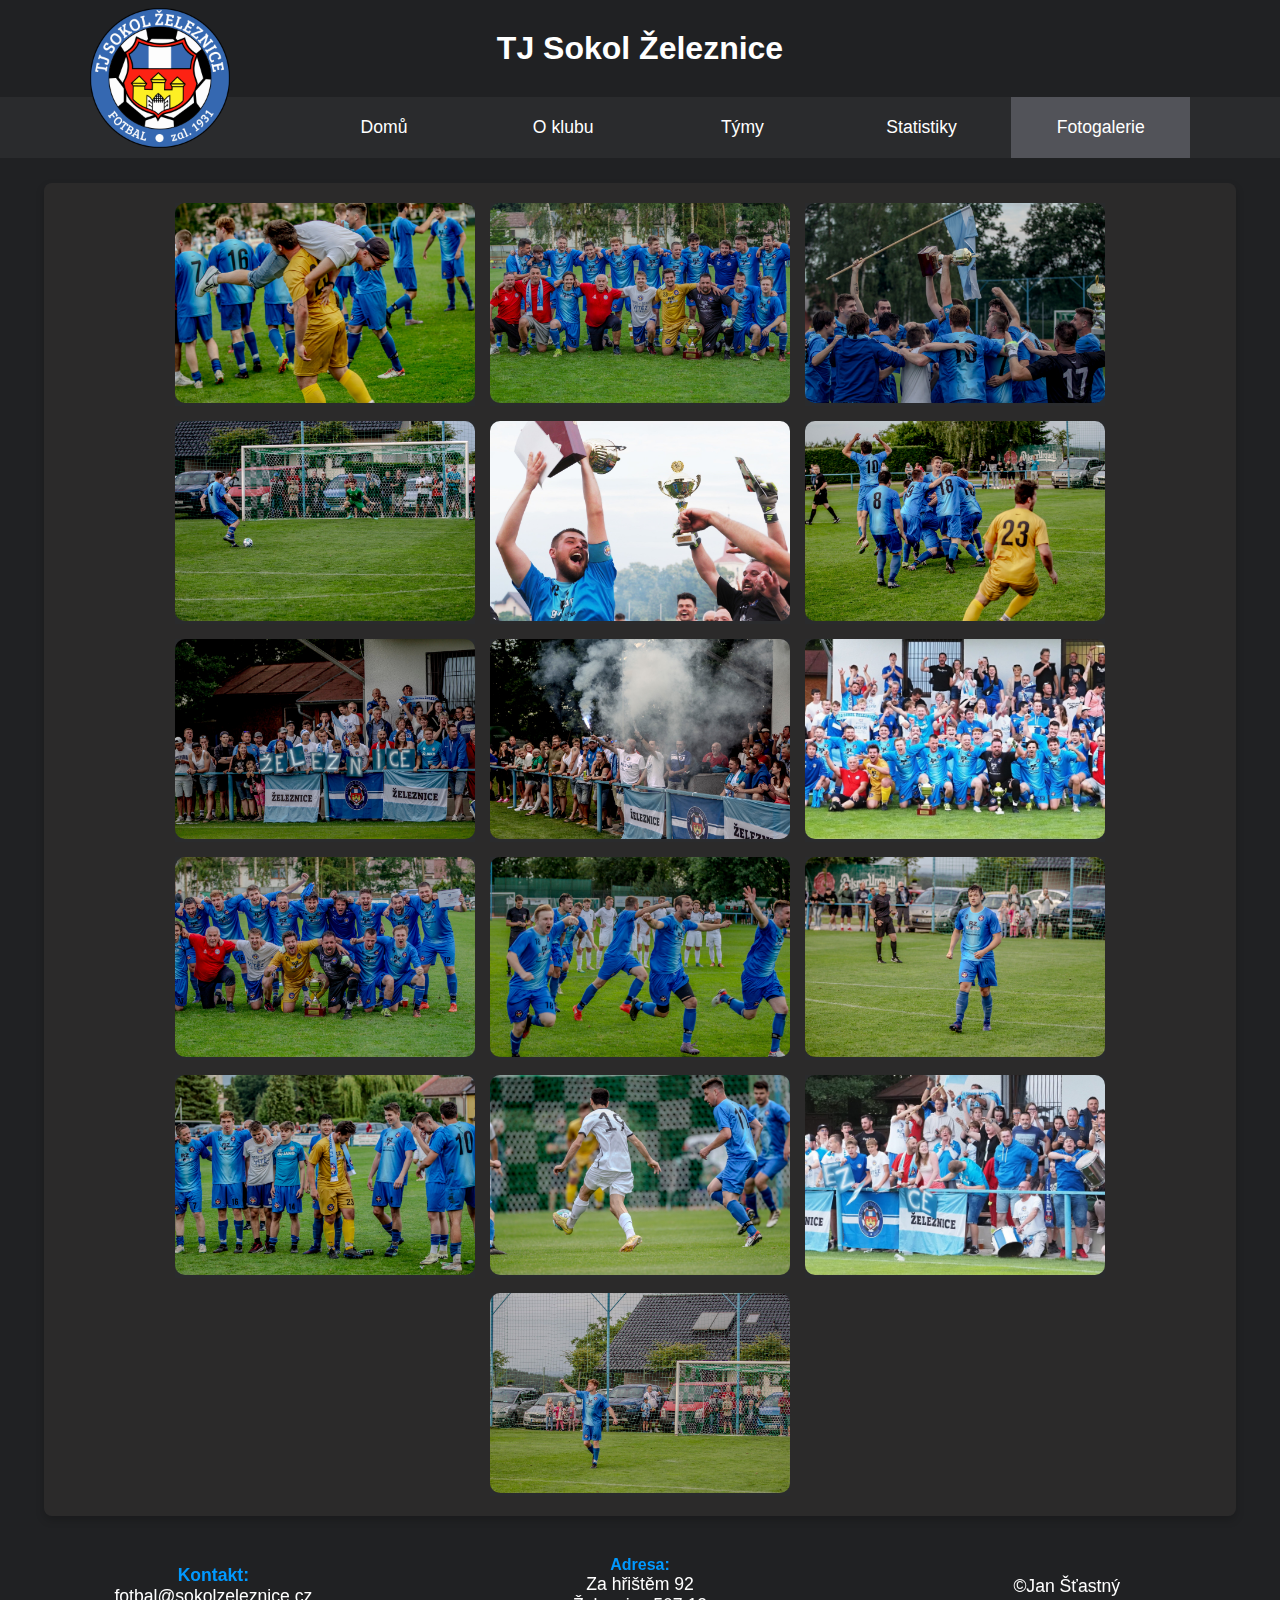
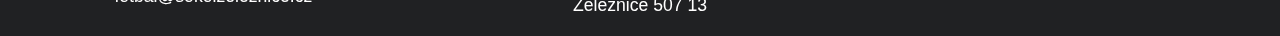
==== fotogalerie.html @ fe4ee5fb "opraveno dle gpt" ====
<!DOCTYPE html>
<html lang="cs">
<head>
    <meta charset="UTF-8">
    <meta name="viewport" content="width=device-width, initial-scale=1.0">
    <title>TJ Sokol Železnice</title>
    <link rel="stylesheet" href="style.css">
    <link rel="icon" href="images/logo.png">
    <link rel="stylesheet" href="https://cdnjs.cloudflare.com/ajax/libs/font-awesome/5.15.3/css/all.min.css"/>
</head>

<body class="body-fotogalerie" id="body-fotogalerie">
    <header>
       
        <div class="header-container">
            <img id="logo" src="images/logo.png" alt="Obrazek-logo">
            <button id="bt-nav" aria-label="true">
                <span id="menu-icon">
                    <i class="fas fa-bars" ></i>
                </span>
                <span id="close-icon" hidden>
                    <i class="fa fa-times"></i>
                </span>
            </button>
       </div>
       <h1>TJ Sokol Železnice</h1>
       <nav id="nav">
            <ul>
                <li><a href="index.html">Domů</a></li>
                <li><a href="oklubu.html">O klubu</a></li>
                <li><a href="tymy.html">Týmy</a></li>
                <li><a href="statistiky.html">Statistiky</a></li>
                <li><a id="current-page"  href="fotogalerie.html">Fotogalerie</a></li>
                
            </ul>
        </nav>
    </header>
    
    <main>  
        <div id="modal" class="hidden">
            <span class="close" id="close-modal">&times;</span>
            <img class="modal-content" id="modal-image">
        </div>

            <section id="gallery">
                    <button class="bt-fotogalerie"><img src="images/gallery/482014344_1168191535102143_2879194008876224950_n.jpg" alt="obrazek1" class="img-fotogalerie"></button>
                    <button class="bt-fotogalerie"><img src="images/gallery/482052638_1168191671768796_6920099571201024579_n.jpg" class="img-fotogalerie" alt="obrazek2"></button>
                    <button class="bt-fotogalerie"><img src="images/gallery/482086951_1168191608435469_5323497860288220619_n.jpg" class="img-fotogalerie" alt="obrazek3"></button>
                    <button class="bt-fotogalerie"><img src="images/gallery/482191595_1168191955102101_5478298571706088145_n.jpg" class="img-fotogalerie" alt="obrazek4"></button>
                    <button class="bt-fotogalerie"><img src="images/gallery/482193004_1168191768435453_8493708013463655375_n.jpg" class="img-fotogalerie" alt="obrazek5"></button>
                    <button class="bt-fotogalerie"><img src="images/gallery/482193895_1168191655102131_2227359335153012465_n.jpg" class="img-fotogalerie" alt="obrazek6"></button>
                    <button class="bt-fotogalerie"><img src="images/gallery/482211378_1168192811768682_3697075222663359286_n.jpg" class="img-fotogalerie" alt="obrazek7"></button>
                    <button class="bt-fotogalerie"><img src="images/gallery/482216230_1168191808435449_3448681465017194902_n.jpg" class="img-fotogalerie" alt="obrazek8"></button>
                    <button class="bt-fotogalerie"><img src="images/gallery/482217145_1168191871768776_2617825102083883922_n.jpg" class="img-fotogalerie" alt="obrazek9"></button>
                    <button class="bt-fotogalerie"><img src="images/gallery/482222867_1168191625102134_6673325017799135524_n.jpg" class="img-fotogalerie" alt="obrazek10"></button>
                    <button class="bt-fotogalerie"><img src="images/gallery/482224071_1168191985102098_6487914265876679628_n.jpg" class="img-fotogalerie" alt="obrazek11"></button>
                    <button class="bt-fotogalerie"><img src="images/gallery/482354775_1168191651768798_2904683976502136166_n.jpg" class="img-fotogalerie" alt="obrazek12"></button>
                    <button class="bt-fotogalerie"><img src="images/gallery/482978712_1168191795102117_7796610967349584658_n.jpg" class="img-fotogalerie" alt="obrazek13"></button>
                    <button class="bt-fotogalerie"><img src="images/gallery/482986530_1168192878435342_8875314150386474681_n.jpg" class="img-fotogalerie" alt="obrazek14"></button>
                    <button class="bt-fotogalerie"><img src="images/gallery/482988137_1168191828435447_3518637622157888488_n.jpg" class="img-fotogalerie" alt="obrazek15"></button>
                    <button class="bt-fotogalerie"><img src="images/gallery/484073784_1168191855102111_5676837617936571269_n.jpg" class="img-fotogalerie" alt="obrazek16"></button>
            </section>
            
    </main>
    
    <footer>
        <div class="footer-content">
            <span class="underlined-footer-content">
                <a href="mailto:fotbal@sokolzeleznice.cz"> <b>Kontakt:</b>  <br> fotbal@sokolzeleznice.cz</a>
            </span>
            <span class="underlined-footer-content">
                <b>Adresa:</b> <br>
                <a>Za hřištěm 92 <br> Železnice 507 13</a>
            </span>
            <span>
                <a>&copy;Jan Šťastný</a>
            </span>
        </div>
    </footer> 

    <script src="app.js"></script>
</body>
</html>
---- style.css ----
body {
  margin: 0;
  min-width: 100%;
  background-color: #202123; 
  color: #FFFFFF;
  font-family: Arial, sans-serif;
  position: relative;
}

body::before {
  content: "";
  position: fixed;
  top: 0;
  left: 0;
  width: 100vw;
  height: 100vh;
  background: url("images/482086951_1168191608435469_5323497860288220619_n.jpg") center/cover no-repeat;
  z-index: -2;
}

body::after {
  content: "";
  position: fixed;
  top: 0;
  left: 0;
  width: 100vw;
  height: 100vh;
  background-color: rgba(0, 0, 0, 0.1); 
  z-index: -1;
}


#body-fotogalerie::after {
  background-color: #202123;
  z-index: -1;
}

.modal-background::after {
  background-color:#7c7b7bb5;
  z-index: 0;
}

header {
  background-color: #202123;
  text-align: center; 
}
 main {
  text-align: center;
  margin-bottom: 25px;
 }


article {
  display: flex;
  flex-direction: column;
  align-items: center;
  background-color: rgba(44, 43, 43, 0.9);
  padding: 20px;
  margin: 20px auto;
  border-radius: 8px;
  max-width: 800px;
  box-shadow: 0px 4px 8px rgba(0, 0, 0, 0.2);
}

section {
  display: flex;
  flex-direction: column;
  align-items: center;
  background-color: rgba(44, 43, 43, 0.9);
  padding: 20px;
  margin: 20px auto;
  border-radius: 8px;
  max-width: 800px;
  box-shadow: 0px 4px 8px rgba(0, 0, 0, 0.2);
}

section h2 {
  color: #007ACC;
}

.tym {
  margin: 20px 10px;
  box-shadow: 0px 4px 8px rgba(0, 0, 0, 0.3);
  text-align: center;
  padding: 15px;
}

a {
  text-decoration: none;
  color: #FFFFFF;
  font-size: 1.1rem;
}

p {
  font-size: 1.1rem;
  line-height: 1.6;
  text-align: justify;
  margin-bottom: 10px;
}

span {
  color: #FFFFFF;
}

strong {
  color: #c2bb96; 
}

ul {
  list-style: none;
  list-style-type: none;
  margin: 0;
  padding: 0;
  width: 70vw;
}

#aktuality a {
 padding-top: 10px;
}

#aktuality li {
  display: flex;
  flex-direction: column;
  margin-bottom: 10px;

  border-top: solid #525359;
  width: 100%;
  max-width: 700px;
}

#aktuality li span {
  margin-top: 5px;
  text-align: right;
}


.header-container {
  display: flex;
  position: relative;
  flex-direction: column;
  align-items: center;
  justify-content: center;
  padding: 15px;
}

header img {
  display: block;
  text-align: center;
  width: 80px;
}

h1, h2, h3 {
  text-align: center;
  margin: 0;
  font-size: 2rem;
  padding: 10px 0 15px 0;
}

h1 {
  font-size: 2rem;
}

h2 {
  font-size: 1.8rem;
}

h3 {
  font-size: 1.4rem;
}

header h1 {
  padding: 10px 0 20px 0;
}

.hidden {
  display: none !important;
}

nav {
  display: flex;
  background-color: #2A2B2D;
  justify-content: center;
  min-width: 60vw;
  margin-bottom: 25px;
}

nav a {
  display: block;
  padding: 30px 0 30px;
  width: 100%;
}

nav a:hover {
  background-color: #007ACC;
}

i:hover {
  background-color: #007ACC;
}

#bt-nav {
  display: block;
  border: 0;
  right: 20px;
  bottom: 0;
  font-family: 'Times New Roman', Times, serif;
  text-decoration-style: solid;
  background-color: #202123;
  position: absolute;
  padding: 5px;
  cursor: pointer;
}

#menu-icon {
  font-size: 30px;
  text-decoration: solid;
  color: #FFFFFF;
  width: 30px;
  background-color: #202123;
}

i.fa {
  display: block;
  min-width: 30.4px;
}

#close-icon {
  font-size: 30px;
  width: 30px;
  text-decoration: solid;
  color: #FFFFFF;
  background-color: #202123;
}

#current-page  {
  background-color: #525359;
}

#current-page:hover {
  background-color: #007ACC;
}

footer {
  width: 100%;
  background-color: #202123;
  text-align: center;
}

.footer-content {
  display: flex;
  flex-wrap: wrap;
  justify-content: center;
  flex-direction: column;
}

.footer-content span {
  margin: 5px;
  flex: 1;
  min-width: 40vw;
}

.footer-content a {
  display: block;
  margin-bottom: 10px;
}

.footer-content b {
  color: #0099ff;
}

.underlined-footer-content {
  border-bottom: 3px solid #3c3c3cfe;
  height: 70px;
  align-content: center;
}

#gallery {
  display: flex;
  flex-direction: row;
  flex-wrap: wrap;
  gap: 15px;
  justify-content: center;
}

.bt-fotogalerie {
  background-color: #2A2B2D;
  border: none;
  padding: 0;
  width: 30%;
}


.img-fotogalerie {
  width: 100%;
  max-width: 300px;
  height: auto;
  aspect-ratio: 3/2;
  object-fit: cover;
  border-radius: 10px;
  transition: transform 0.3s ease-in-out, box-shadow 0.3s ease-in-out;
  cursor: pointer;
}

.img-fotogalerie:hover {
  transform: scale(1.1);
  box-shadow: 0 4px 10px rgba(0, 0, 0, 0.3);
}

#modal {
  position: absolute;
  align-items: center;
  z-index: 1;
}

.modal-content {
  max-width: 100%;
  border-radius: 8px;
  box-shadow: 0 4px 8px rgba(255, 255, 255, 0.2);
  text-align: center
}

.close {
  position: absolute;
  top: 0px;
  right: 10px;
  font-size: 40px;
  cursor: pointer;
 
}



@media (min-width: 460px) {
  .footer-content {
    flex-direction: row
  }
}

@media (min-width: 768px) {

  .header-container {
    flex-direction: row;
    padding: 0;
  }

  .header-container img {
    width: 140px;
    position: absolute;
    left: 7vw;
    top: 8px;
  }

  header h1 {
    display: flex;
    padding: 30px;
    align-items: center;
    justify-content: center;
  }

  nav {
    justify-content: flex-end;
  }

  nav ul {
    display: flex;
    flex-direction: row;
    padding-right: 7vw;
  }

  nav a {
    padding: 20px 0 20px;
    width: 100%;
    min-width: 14vw;
  }

  p {
    font-size: 1rem;
  }

  article {
    margin: 20px auto;
  }

  section {
    margin: 20px;
    padding: 20px;
    flex: 1;
  }


  #aktuality {
    text-align: left;
    max-width: 400px;
    margin-right: 0;
  }

  #nadchazejici-zapasy {
    flex: 2;
  }
  #aktuality ul {
    width: auto;
  } 

  #main-obsah {
    display: flex;
    justify-content: space-between;
  }

  .seznam-tymu {
    display: flex;
    flex-direction: column; 
    align-items: center;
  }

  .tym {
    padding: 15px;
    margin: 0 10px;
    box-shadow: none;
    border-radius: 0;
  }

  #nadchazejici-zapasy {
    padding: 0;
    margin: 20px;
  }

  #gallery {
    max-width: 90vw;
    margin: 20px auto;
    gap: 15px;

  }

  .bt-fotogalerie {
    width: auto;
  }

  .tym p {
    margin: 10px 25px;
  }

  .footer-content {
    justify-content: space-around;
  }

  .footer-content span {
    margin-bottom: 0;
    height: 90px;
    align-content: center;
    min-width: auto;
  }

  .underlined-footer-content {
    border-bottom: none;
  }

  .modal-content {
    width: 90%;
    max-height: 90vh;
    align-self: center;
  }
  
  
.close {
  top: -80px;
  right: 30px;
  font-size: 50px;
  padding: 0 10px;
  background-color: #0099ff;
}
}
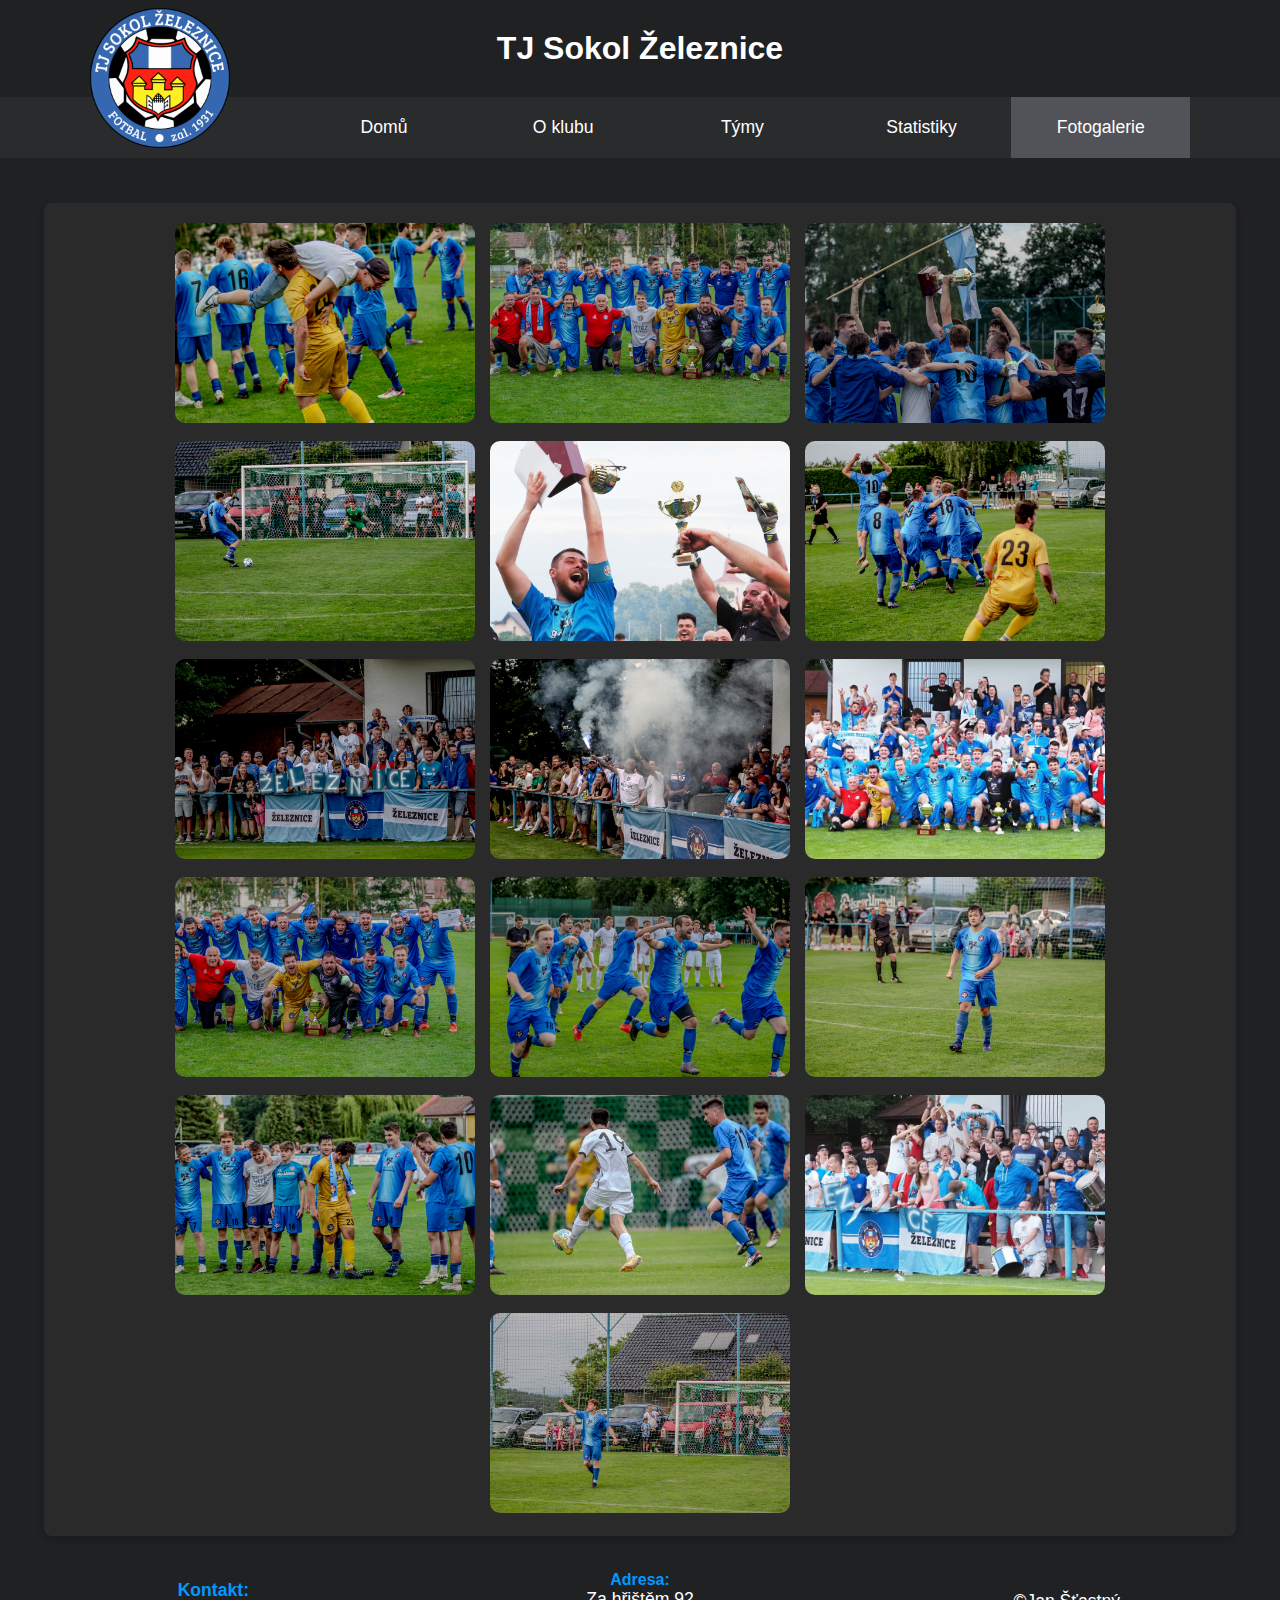
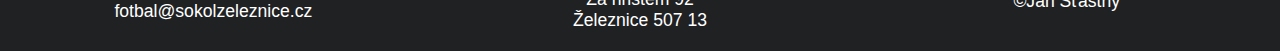
==== commit 6b61cc42: "fix footer - je vzdy na spod stranky, vyreseno pomoci flex na body" ====
--- a/fotogalerie.html
+++ b/fotogalerie.html
@@ -39,7 +39,7 @@
     <main>  
         <div id="modal" class="hidden">
             <span class="close" id="close-modal">&times;</span>
-            <img class="modal-content" id="modal-image">
+            <img src="images/background.jpg" class="modal-content" id="modal-image" alt="fotka" hidden>
         </div>
 
             <section id="gallery">
--- a/style.css
+++ b/style.css
@@ -1,10 +1,20 @@
+html {
+  height: 100%;
+  margin: 0;
+}
+
 body {
   margin: 0;
   min-width: 100%;
+  min-height: 100vh;
+  height: 100%;
   background-color: #202123; 
   color: #FFFFFF;
   font-family: Arial, sans-serif;
   position: relative;
+  display: flex;
+  flex-direction: column;
+  justify-content: space-between;
 }
 
 body::before {
@@ -30,6 +40,8 @@
 }
 
 
+
+
 #body-fotogalerie::after {
   background-color: #202123;
   z-index: -1;
@@ -44,11 +56,6 @@
   background-color: #202123;
   text-align: center; 
 }
- main {
-  text-align: center;
-  margin-bottom: 25px;
- }
-
 
 article {
   display: flex;
@@ -96,10 +103,6 @@
   line-height: 1.6;
   text-align: justify;
   margin-bottom: 10px;
-}
-
-span {
-  color: #FFFFFF;
 }
 
 strong {
@@ -244,13 +247,14 @@
   width: 100%;
   background-color: #202123;
   text-align: center;
+  
 }
 
 .footer-content {
   display: flex;
   flex-wrap: wrap;
   justify-content: center;
-  flex-direction: column;
+  
 }
 
 .footer-content span {
@@ -307,25 +311,35 @@
 }
 
 #modal {
-  position: absolute;
+  position: fixed;
+  height:100%;
+  width: 100%;
+  z-index: 10;
+  left: 0;
+  top: 0;
+  background-color: #4d4d4dbd;
+  display: flex;
+  justify-content: center;
   align-items: center;
-  z-index: 1;
 }
 
 .modal-content {
-  max-width: 100%;
+  position: fixed;
+  max-width: 100vw;
   border-radius: 8px;
   box-shadow: 0 4px 8px rgba(255, 255, 255, 0.2);
   text-align: center
 }
 
-.close {
+#close-modal {
   position: absolute;
   top: 0px;
   right: 10px;
   font-size: 40px;
+  padding: 0 7px;
   cursor: pointer;
- 
+  z-index: 1000;
+  background-color: #7171715c;
 }
 
 
@@ -455,17 +469,24 @@
   }
 
   .modal-content {
-    width: 90%;
+    width: auto;
+    max-width: 90vw;
     max-height: 90vh;
     align-self: center;
   }
   
   
-.close {
-  top: -80px;
-  right: 30px;
+#close-modal {
   font-size: 50px;
   padding: 0 10px;
+  background-color: #2A2B2D;
+  top: 0px;
+  right: 10px;
+  z-index: 1000;
+}
+
+
+#close-modal:hover {
   background-color: #0099ff;
 }
 }
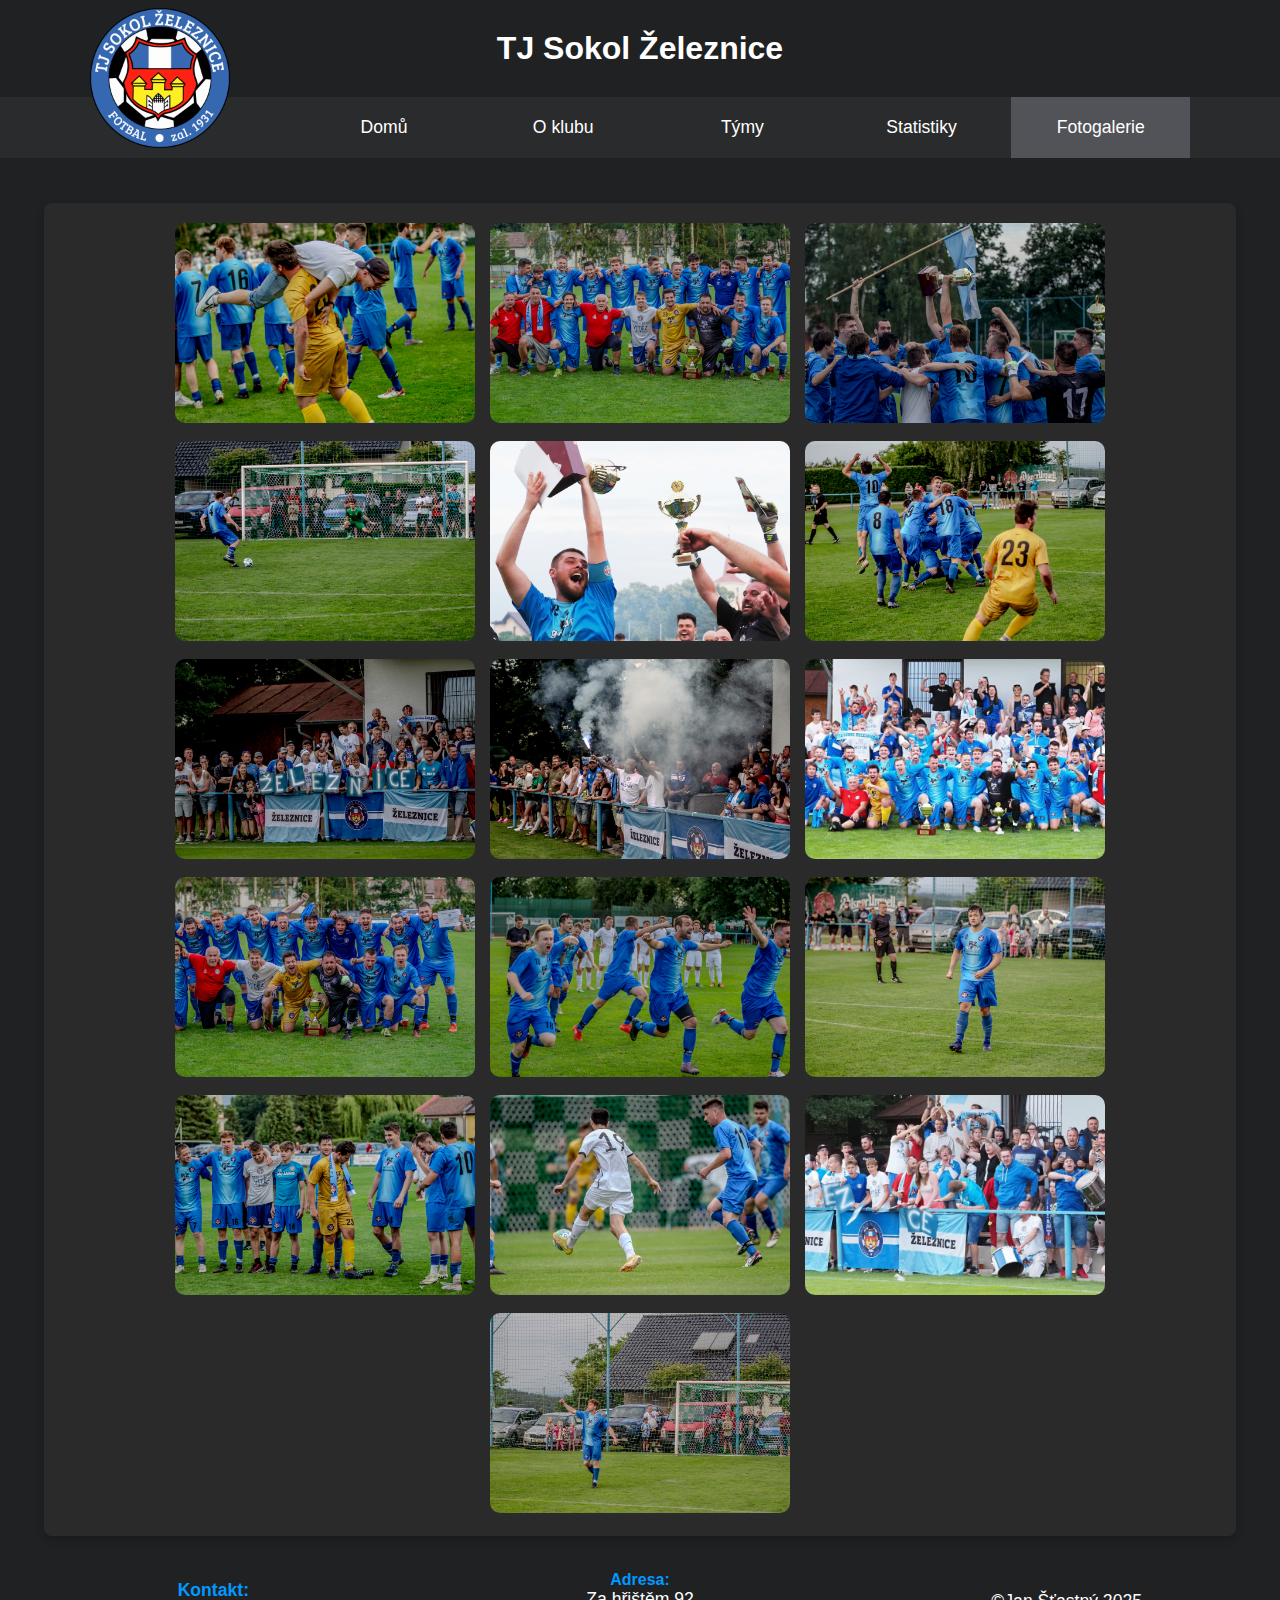
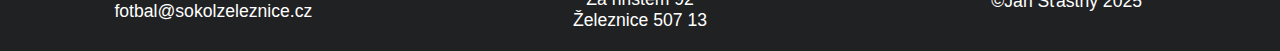
==== commit ba0daec1: "upravy, zmeny , fix atd" ====
--- a/fotogalerie.html
+++ b/fotogalerie.html
@@ -38,9 +38,11 @@
     
     <main>  
         <div id="modal" class="hidden">
-            <span class="close" id="close-modal">&times;</span>
-            <img src="images/background.jpg" class="modal-content" id="modal-image" alt="fotka" hidden>
-        </div>
+            <div class="modal-container">
+              <span class="close" id="close-modal">&times;</span>
+              <img src="images/background.jpg" class="modal-content" id="modal-image" alt="fotka" hidden>
+            </div>
+          </div>
 
             <section id="gallery">
                     <button class="bt-fotogalerie"><img src="images/gallery/482014344_1168191535102143_2879194008876224950_n.jpg" alt="obrazek1" class="img-fotogalerie"></button>
@@ -73,7 +75,7 @@
                 <a>Za hřištěm 92 <br> Železnice 507 13</a>
             </span>
             <span>
-                <a>&copy;Jan Šťastný</a>
+                <a>&copy;Jan Šťastný 2025</a>
             </span>
         </div>
     </footer> 
--- a/style.css
+++ b/style.css
@@ -52,6 +52,11 @@
   z-index: 0;
 }
 
+.modal-container {
+  position: relative;
+  display: inline-block;
+}
+
 header {
   background-color: #202123;
   text-align: center; 
@@ -81,8 +86,16 @@
   box-shadow: 0px 4px 8px rgba(0, 0, 0, 0.2);
 }
 
+section img {
+  max-width:  70%;
+}
+
 section h2 {
   color: #007ACC;
+}
+
+#tymy h1 {
+  background-color: #202123;
 }
 
 .tym {
@@ -254,7 +267,7 @@
   display: flex;
   flex-wrap: wrap;
   justify-content: center;
-  
+  flex-direction: column;
 }
 
 .footer-content span {
@@ -291,6 +304,11 @@
   border: none;
   padding: 0;
   width: 30%;
+}
+
+.tym img {
+  max-width: none;
+  aspect-ratio: unset;
 }
 
 
@@ -324,7 +342,7 @@
 }
 
 .modal-content {
-  position: fixed;
+  
   max-width: 100vw;
   border-radius: 8px;
   box-shadow: 0 4px 8px rgba(255, 255, 255, 0.2);
@@ -333,8 +351,8 @@
 
 #close-modal {
   position: absolute;
-  top: 0px;
   right: 10px;
+  top: 10px;
   font-size: 40px;
   padding: 0 7px;
   cursor: pointer;
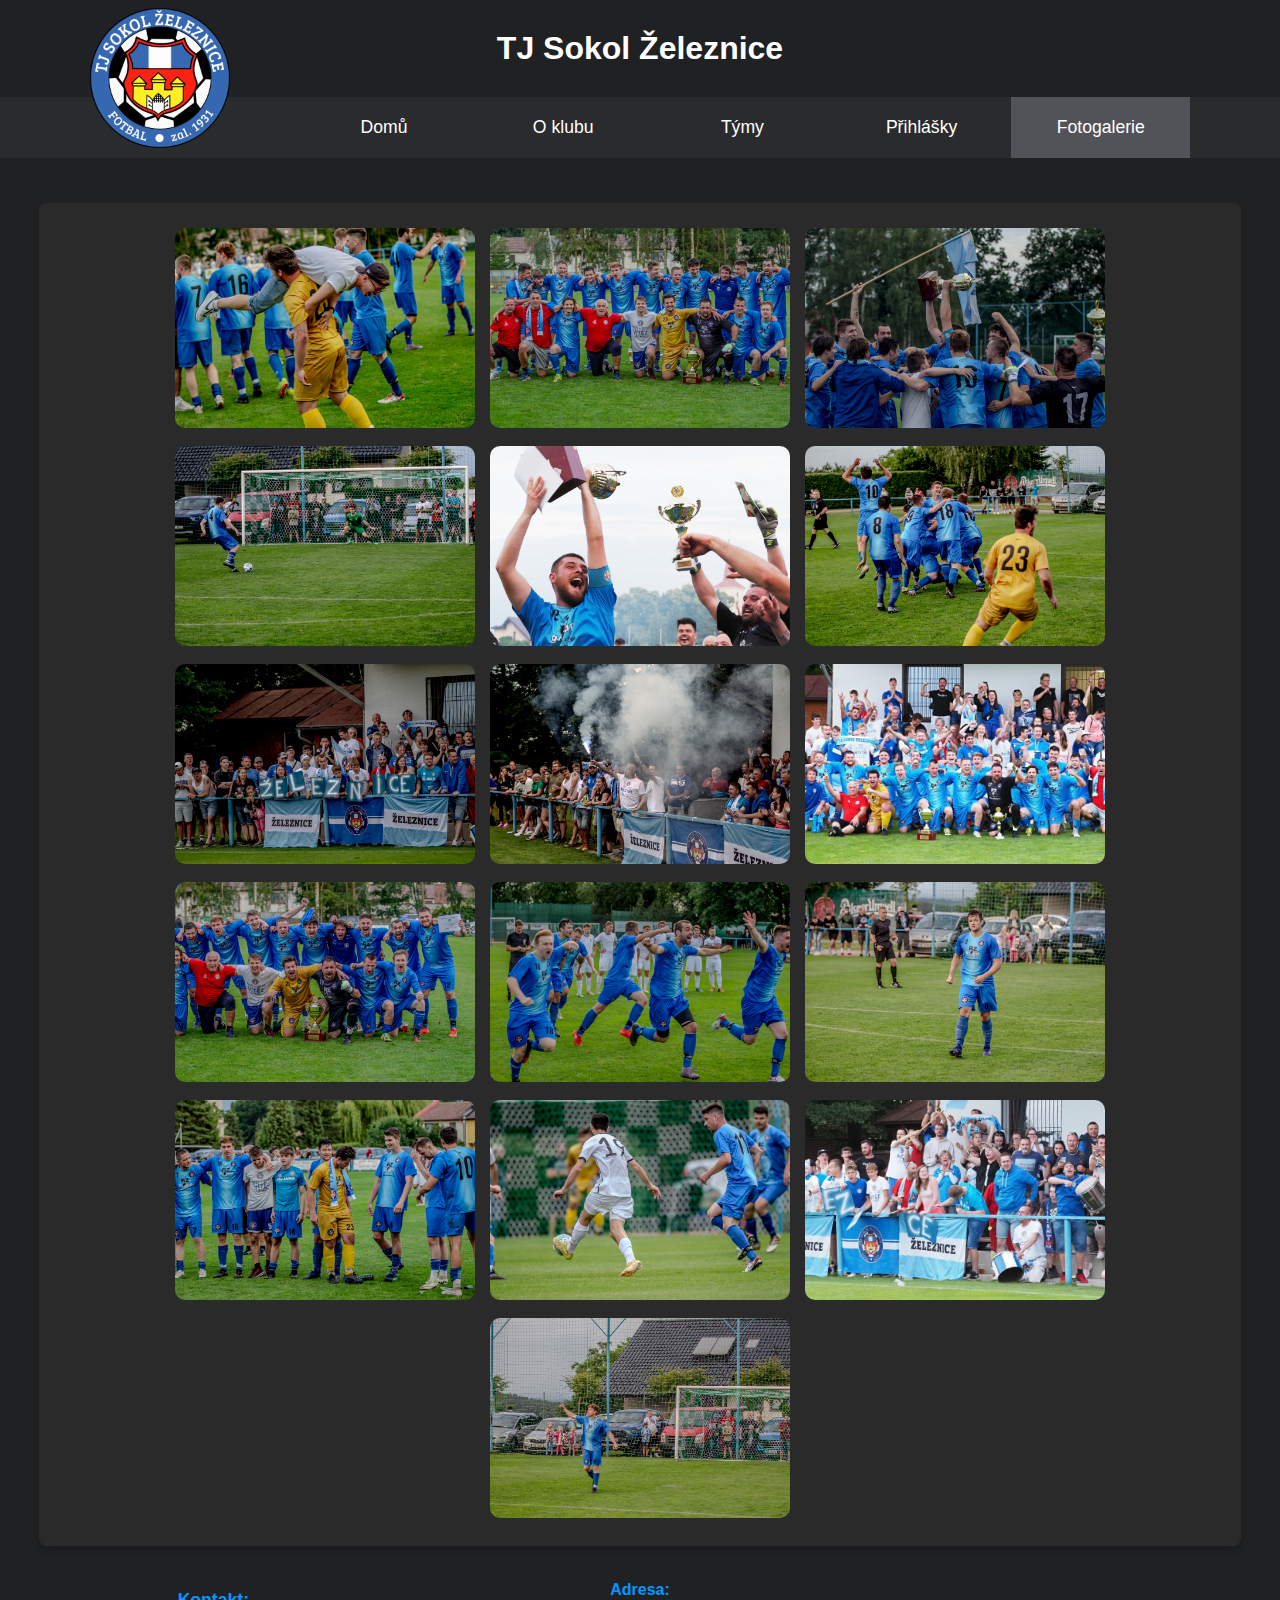
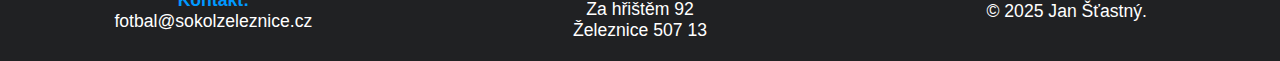
==== commit 2b5a138b: "idk" ====
--- a/fotogalerie.html
+++ b/fotogalerie.html
@@ -29,7 +29,7 @@
                 <li><a href="index.html">Domů</a></li>
                 <li><a href="oklubu.html">O klubu</a></li>
                 <li><a href="tymy.html">Týmy</a></li>
-                <li><a href="statistiky.html">Statistiky</a></li>
+                <li><a href="prihlasky.html">Přihlášky</a></li>
                 <li><a id="current-page"  href="fotogalerie.html">Fotogalerie</a></li>
                 
             </ul>
@@ -42,26 +42,26 @@
               <span class="close" id="close-modal">&times;</span>
               <img src="images/background.jpg" class="modal-content" id="modal-image" alt="fotka" hidden>
             </div>
-          </div>
+        </div>
 
-            <section id="gallery">
-                    <button class="bt-fotogalerie"><img src="images/gallery/482014344_1168191535102143_2879194008876224950_n.jpg" alt="obrazek1" class="img-fotogalerie"></button>
-                    <button class="bt-fotogalerie"><img src="images/gallery/482052638_1168191671768796_6920099571201024579_n.jpg" class="img-fotogalerie" alt="obrazek2"></button>
-                    <button class="bt-fotogalerie"><img src="images/gallery/482086951_1168191608435469_5323497860288220619_n.jpg" class="img-fotogalerie" alt="obrazek3"></button>
-                    <button class="bt-fotogalerie"><img src="images/gallery/482191595_1168191955102101_5478298571706088145_n.jpg" class="img-fotogalerie" alt="obrazek4"></button>
-                    <button class="bt-fotogalerie"><img src="images/gallery/482193004_1168191768435453_8493708013463655375_n.jpg" class="img-fotogalerie" alt="obrazek5"></button>
-                    <button class="bt-fotogalerie"><img src="images/gallery/482193895_1168191655102131_2227359335153012465_n.jpg" class="img-fotogalerie" alt="obrazek6"></button>
-                    <button class="bt-fotogalerie"><img src="images/gallery/482211378_1168192811768682_3697075222663359286_n.jpg" class="img-fotogalerie" alt="obrazek7"></button>
-                    <button class="bt-fotogalerie"><img src="images/gallery/482216230_1168191808435449_3448681465017194902_n.jpg" class="img-fotogalerie" alt="obrazek8"></button>
-                    <button class="bt-fotogalerie"><img src="images/gallery/482217145_1168191871768776_2617825102083883922_n.jpg" class="img-fotogalerie" alt="obrazek9"></button>
-                    <button class="bt-fotogalerie"><img src="images/gallery/482222867_1168191625102134_6673325017799135524_n.jpg" class="img-fotogalerie" alt="obrazek10"></button>
-                    <button class="bt-fotogalerie"><img src="images/gallery/482224071_1168191985102098_6487914265876679628_n.jpg" class="img-fotogalerie" alt="obrazek11"></button>
-                    <button class="bt-fotogalerie"><img src="images/gallery/482354775_1168191651768798_2904683976502136166_n.jpg" class="img-fotogalerie" alt="obrazek12"></button>
-                    <button class="bt-fotogalerie"><img src="images/gallery/482978712_1168191795102117_7796610967349584658_n.jpg" class="img-fotogalerie" alt="obrazek13"></button>
-                    <button class="bt-fotogalerie"><img src="images/gallery/482986530_1168192878435342_8875314150386474681_n.jpg" class="img-fotogalerie" alt="obrazek14"></button>
-                    <button class="bt-fotogalerie"><img src="images/gallery/482988137_1168191828435447_3518637622157888488_n.jpg" class="img-fotogalerie" alt="obrazek15"></button>
-                    <button class="bt-fotogalerie"><img src="images/gallery/484073784_1168191855102111_5676837617936571269_n.jpg" class="img-fotogalerie" alt="obrazek16"></button>
-            </section>
+        <section id="gallery">
+            <button class="bt-fotogalerie"><img src="images/gallery/482014344_1168191535102143_2879194008876224950_n.jpg" alt="obrazek1" class="img-fotogalerie"></button>
+            <button class="bt-fotogalerie"><img src="images/gallery/482052638_1168191671768796_6920099571201024579_n.jpg" class="img-fotogalerie" alt="obrazek2"></button>
+            <button class="bt-fotogalerie"><img src="images/gallery/482086951_1168191608435469_5323497860288220619_n.jpg" class="img-fotogalerie" alt="obrazek3"></button>
+            <button class="bt-fotogalerie"><img src="images/gallery/482191595_1168191955102101_5478298571706088145_n.jpg" class="img-fotogalerie" alt="obrazek4"></button>
+            <button class="bt-fotogalerie"><img src="images/gallery/482193004_1168191768435453_8493708013463655375_n.jpg" class="img-fotogalerie" alt="obrazek5"></button>
+            <button class="bt-fotogalerie"><img src="images/gallery/482193895_1168191655102131_2227359335153012465_n.jpg" class="img-fotogalerie" alt="obrazek6"></button>
+            <button class="bt-fotogalerie"><img src="images/gallery/482211378_1168192811768682_3697075222663359286_n.jpg" class="img-fotogalerie" alt="obrazek7"></button>
+            <button class="bt-fotogalerie"><img src="images/gallery/482216230_1168191808435449_3448681465017194902_n.jpg" class="img-fotogalerie" alt="obrazek8"></button>
+            <button class="bt-fotogalerie"><img src="images/gallery/482217145_1168191871768776_2617825102083883922_n.jpg" class="img-fotogalerie" alt="obrazek9"></button>
+            <button class="bt-fotogalerie"><img src="images/gallery/482222867_1168191625102134_6673325017799135524_n.jpg" class="img-fotogalerie" alt="obrazek10"></button>
+            <button class="bt-fotogalerie"><img src="images/gallery/482224071_1168191985102098_6487914265876679628_n.jpg" class="img-fotogalerie" alt="obrazek11"></button>
+            <button class="bt-fotogalerie"><img src="images/gallery/482354775_1168191651768798_2904683976502136166_n.jpg" class="img-fotogalerie" alt="obrazek12"></button>
+            <button class="bt-fotogalerie"><img src="images/gallery/482978712_1168191795102117_7796610967349584658_n.jpg" class="img-fotogalerie" alt="obrazek13"></button>
+            <button class="bt-fotogalerie"><img src="images/gallery/482986530_1168192878435342_8875314150386474681_n.jpg" class="img-fotogalerie" alt="obrazek14"></button>
+            <button class="bt-fotogalerie"><img src="images/gallery/482988137_1168191828435447_3518637622157888488_n.jpg" class="img-fotogalerie" alt="obrazek15"></button>
+            <button class="bt-fotogalerie"><img src="images/gallery/484073784_1168191855102111_5676837617936571269_n.jpg" class="img-fotogalerie" alt="obrazek16"></button>
+        </section>
             
     </main>
     
@@ -75,7 +75,7 @@
                 <a>Za hřištěm 92 <br> Železnice 507 13</a>
             </span>
             <span>
-                <a>&copy;Jan Šťastný 2025</a>
+                <a>&copy; 2025 Jan Šťastný.</a>
             </span>
         </div>
     </footer> 
--- a/style.css
+++ b/style.css
@@ -1,13 +1,17 @@
 html {
   height: 100%;
   margin: 0;
+}
+
+main {
+  min-height: 100%;
 }
 
 body {
   margin: 0;
   min-width: 100%;
   min-height: 100vh;
-  height: 100%;
+  min-height: 100%;
   background-color: #202123; 
   color: #FFFFFF;
   font-family: Arial, sans-serif;
@@ -77,9 +81,9 @@
 section {
   display: flex;
   flex-direction: column;
+  height: 100%;
   align-items: center;
   background-color: rgba(44, 43, 43, 0.9);
-  padding: 20px;
   margin: 20px auto;
   border-radius: 8px;
   max-width: 800px;
@@ -182,6 +186,7 @@
 
 h3 {
   font-size: 1.4rem;
+
 }
 
 header h1 {
@@ -342,8 +347,8 @@
 }
 
 .modal-content {
-  
   max-width: 100vw;
+  max-height: 100vh;
   border-radius: 8px;
   box-shadow: 0 4px 8px rgba(255, 255, 255, 0.2);
   text-align: center
@@ -361,6 +366,104 @@
 }
 
 
+/* Obal pro obrázek a formulář */
+.content-wrapper {
+  display: flex;
+  flex-direction: column;
+  gap: 40px;
+  max-width: 1200px;
+}
+
+
+/* Kontejner pro formulář */
+.form-container {
+  display: flex;
+  justify-content: center;
+  align-items: center;
+  width: 100%;
+}
+
+/* Styly pro formulář */
+form.prihlaska {
+  background-color: rgba(32, 33, 35, 0.85);
+  padding: 30px;
+  border-radius: 10px;
+  box-shadow: 0 4px 12px rgba(0, 0, 0, 0.3);
+  width: 100%;
+  max-width: 340px;
+}
+
+form.prihlaska h3 {
+  text-align: center;
+  margin-bottom: 20px;
+}
+
+.form-group {
+  margin-bottom: 15px;
+  display: flex;
+  flex-direction: column;
+}
+
+form.prihlaska label {
+  font-size: 1rem;
+  font-weight: 600;
+  margin-bottom: 5px;
+  
+}
+
+form.prihlaska input[type="text"],
+form.prihlaska input[type="number"],
+form.prihlaska input[type="email"] {
+  padding: 10px 15px;
+  font-size: 1rem;
+  border: 1px solid #555;
+  border-radius: 5px;
+  background-color: #2A2B2D;
+  color: #fff;
+  transition: border-color 0.3s ease, box-shadow 0.3s ease;
+}
+
+form.prihlaska input[type="text"]:focus,
+form.prihlaska input[type="number"]:focus,
+form.prihlaska input[type="email"]:focus {
+  border-color: #007ACC;
+  box-shadow: 0 0 5px rgba(0, 122, 204, 0.5);
+  outline: none;
+}
+
+form.prihlaska input[type="submit"] {
+  padding: 12px;
+  max-width: 250px;
+  font-size: 1rem;
+  align-self: center;
+  background-color: #007ACC;
+  border: none;
+  border-radius: 5px;
+  color: #fff;
+  cursor: pointer;
+  transition: background-color 0.3s ease;
+}
+
+form.prihlaska input[type="submit"]:hover {
+  background-color: #02385d;
+}
+
+
+#img-nabor {
+  width: 100%;
+  max-width: 400px;
+  height: auto;
+  aspect-ratio: unset;
+  object-fit: cover;
+  border-radius: 10px;
+  transition: transform 0.3s ease-in-out, box-shadow 0.3s ease-in-out;
+  cursor: pointer;
+}
+
+.image-container {
+  height: auto;
+}
+
 
 @media (min-width: 460px) {
   .footer-content {
@@ -415,7 +518,6 @@
 
   section {
     margin: 20px;
-    padding: 20px;
     flex: 1;
   }
 
@@ -460,7 +562,7 @@
     max-width: 90vw;
     margin: 20px auto;
     gap: 15px;
-
+    padding: 25px;
   }
 
   .bt-fotogalerie {
@@ -493,30 +595,46 @@
     align-self: center;
   }
   
-  
-#close-modal {
-  font-size: 50px;
-  padding: 0 10px;
-  background-color: #2A2B2D;
-  top: 0px;
-  right: 10px;
-  z-index: 1000;
-}
-
-
-#close-modal:hover {
-  background-color: #0099ff;
-}
-}
-
-
-
-
-
-
-
-
-
-
-
-
+    
+  #close-modal {
+    font-size: 50px;
+    padding: 0 10px;
+    background-color: #2A2B2D;
+    top: 0px;
+    right: 10px;
+    z-index: 1000;
+  }
+
+
+  #close-modal:hover {
+    background-color: #0099ff;
+  }
+
+  .content-wrapper {
+    flex-direction: row-reverse;
+    justify-content: space-evenly;
+    align-items: center;
+    margin: auto;
+  }
+
+  .image-container {
+    margin: 30px 0;
+  }
+
+  form.prihlaska {
+    width: 40vw;
+    max-width: 500px;
+  }
+}
+
+
+
+
+
+
+
+
+
+
+
+
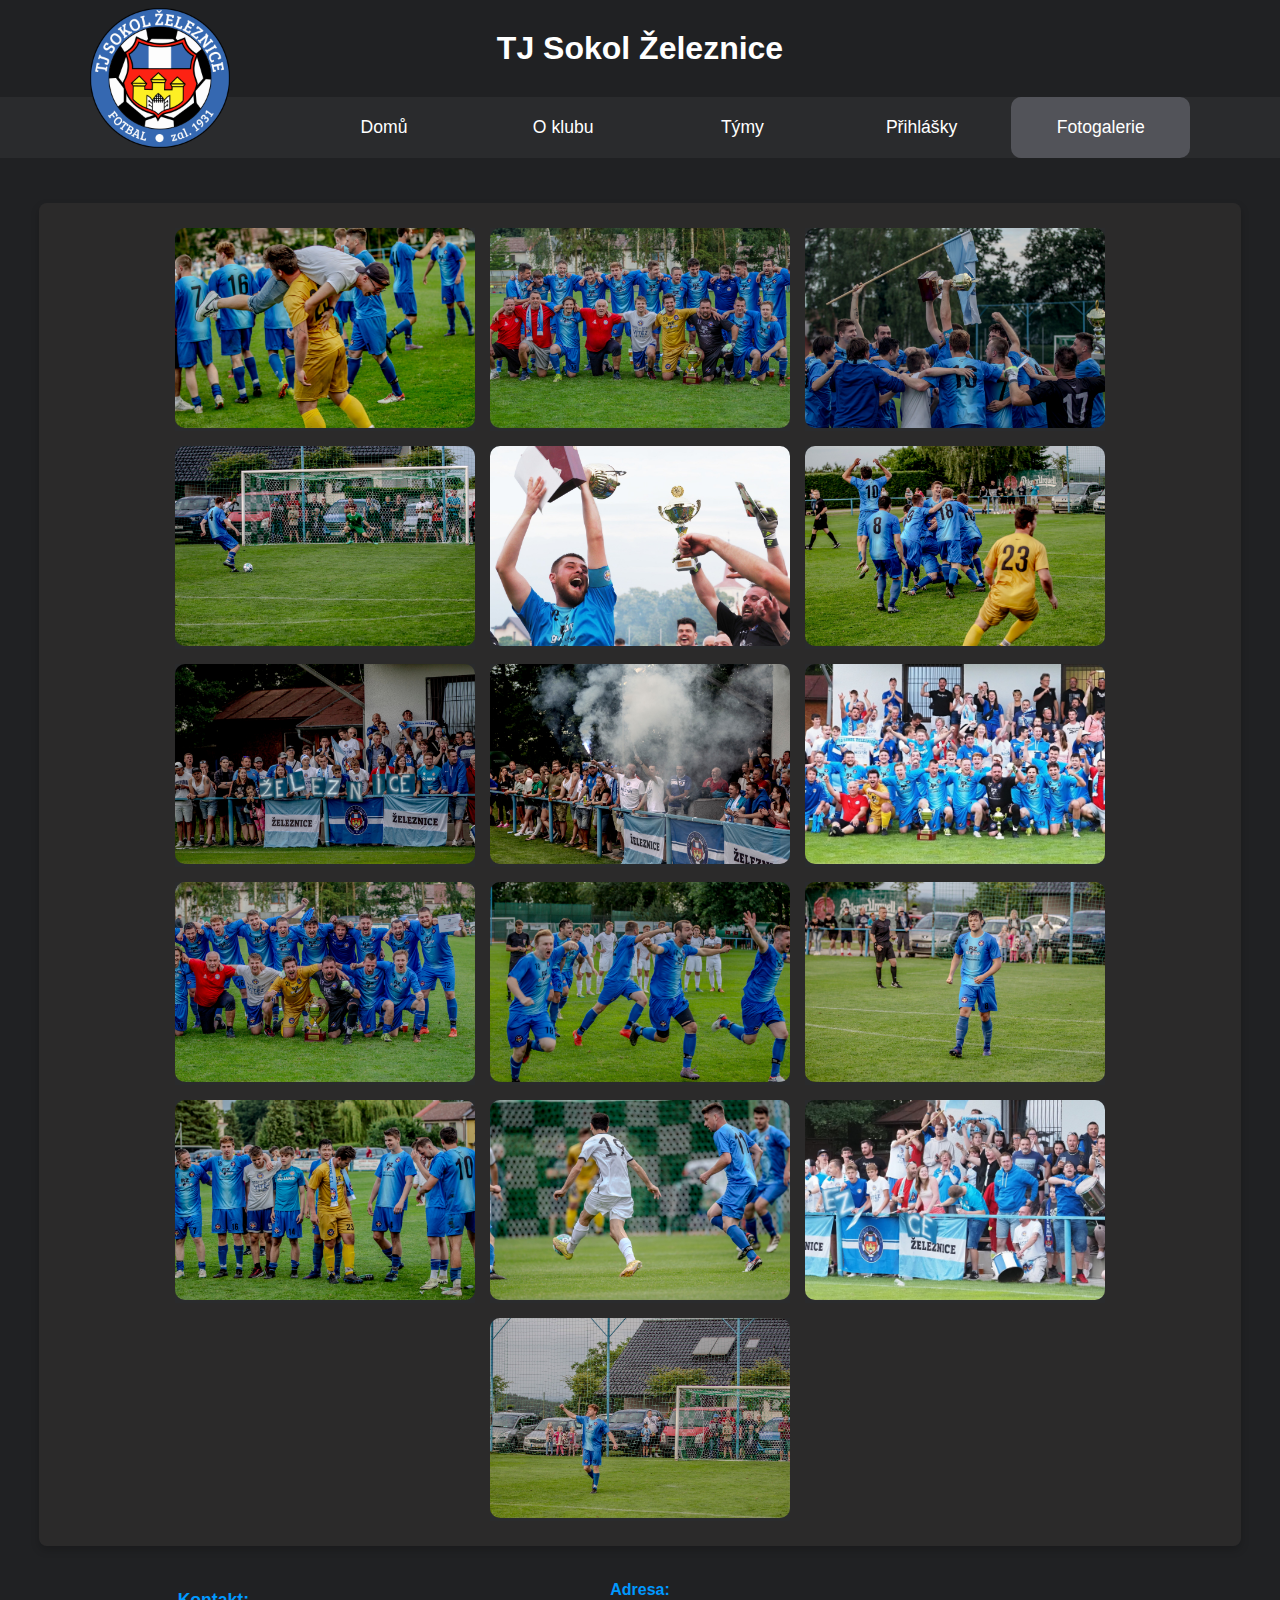
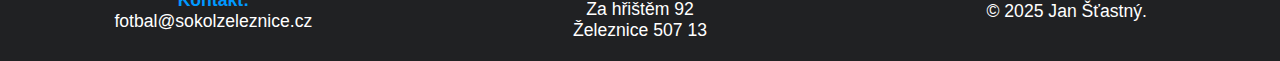
==== commit edda6dce: "temer hotovo - staci doladit detaily" ====
--- a/fotogalerie.html
+++ b/fotogalerie.html
@@ -13,8 +13,8 @@
     <header>
        
         <div class="header-container">
-            <img id="logo" src="images/logo.png" alt="Obrazek-logo">
-            <button id="bt-nav" aria-label="true">
+            <img id="logo" src="images/logo.png" alt="Logo TJ Sokol Železnice">
+            <button id="bt-nav" aria-label="Otevřít menu">
                 <span id="menu-icon">
                     <i class="fas fa-bars" ></i>
                 </span>
--- a/style.css
+++ b/style.css
@@ -5,6 +5,7 @@
 
 main {
   min-height: 100%;
+  flex: 1;
 }
 
 body {
@@ -18,7 +19,6 @@
   position: relative;
   display: flex;
   flex-direction: column;
-  justify-content: space-between;
 }
 
 body::before {
@@ -103,7 +103,6 @@
 }
 
 .tym {
-  margin: 20px 10px;
   box-shadow: 0px 4px 8px rgba(0, 0, 0, 0.3);
   text-align: center;
   padding: 15px;
@@ -134,6 +133,10 @@
   width: 70vw;
 }
 
+#aktuality {
+  padding: 20px 0;
+}
+
 #aktuality a {
  padding-top: 10px;
 }
@@ -205,10 +208,12 @@
   margin-bottom: 25px;
 }
 
+
 nav a {
   display: block;
   padding: 30px 0 30px;
   width: 100%;
+  border-radius: 10px;
 }
 
 nav a:hover {
@@ -333,6 +338,11 @@
   box-shadow: 0 4px 10px rgba(0, 0, 0, 0.3);
 }
 
+#img-nabor:hover {
+  transform: none;
+  box-shadow: none;
+}
+
 #modal {
   position: fixed;
   height:100%;
@@ -372,6 +382,8 @@
   flex-direction: column;
   gap: 40px;
   max-width: 1200px;
+  padding: 30px 0;
+
 }
 
 
@@ -458,10 +470,16 @@
   border-radius: 10px;
   transition: transform 0.3s ease-in-out, box-shadow 0.3s ease-in-out;
   cursor: pointer;
+
 }
 
 .image-container {
+  margin: 0 20px 0 20px  ;
   height: auto;
+}
+
+#nadchazejici-zapasy {
+  padding: 20px 0;
 }
 
 
@@ -528,9 +546,6 @@
     margin-right: 0;
   }
 
-  #nadchazejici-zapasy {
-    flex: 2;
-  }
   #aktuality ul {
     width: auto;
   } 
@@ -554,6 +569,7 @@
   }
 
   #nadchazejici-zapasy {
+    flex: 2;
     padding: 0;
     margin: 20px;
   }
@@ -621,6 +637,11 @@
     margin: 30px 0;
   }
 
+  .form-container {
+    margin: 30px 0 ;
+    width: auto;
+  }
+
   form.prihlaska {
     width: 40vw;
     max-width: 500px;
